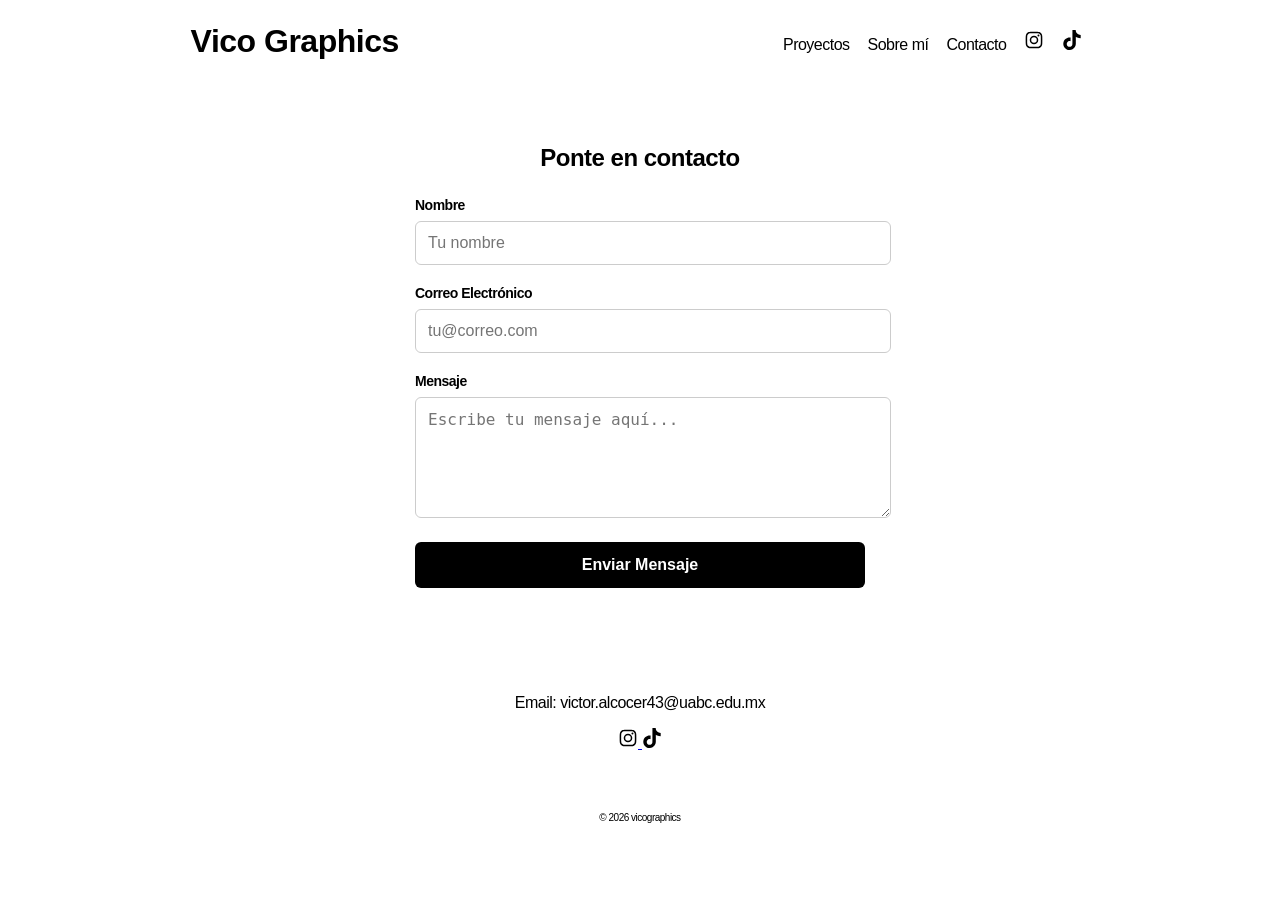
==== Contactos/index.html @ 78f0eabb "pagina contactos" ====
<!DOCTYPE html>
<html lang="es">
<head>
    <meta charset="UTF-8">
    <title>Vico Graphics</title>
    <link rel="stylesheet" href="../styles.css">
    <link rel="icon" type="image/png" href="../icons/favicon.png">
</head>
<body>

<header>
    <h1>Vico Graphics</h1>
    <nav>
        <a href="../index.html">Proyectos</a>
        <a href="../SobreMí/index.html">Sobre mí</a>
        <a href="index.html">Contacto</a>
        <a href="https://www.instagram.com/vicographics/" target="_blank">
            <img src="../icons/instagram-53.svg" alt="instagram" width="20" height="20">
        </a>
        <a href="https://www.tiktok.com/@vicographics" target="_blank">
            <img src="../icons/tiktok-icon-original.svg" alt="tiktok" width="20" height="20">
        </a>
    </nav>
</header>

<!-- Contacto -->
<div class="contact-container">
        <h2>Ponte en contacto</h2>
        
        <form action="https://formspree.io/f/mojrqrzd" method="POST">
            
            <div class="input-group">
                <label for="name">Nombre</label>
                <input type="text" id="name" name="nombre" placeholder="Tu nombre" required>
            </div>

            <div class="input-group">
                <label for="email">Correo Electrónico</label>
                <input type="email" id="email" name="email" placeholder="tu@correo.com" required>
            </div>

            <div class="input-group">
                <label for="message">Mensaje</label>
                <textarea id="message" name="mensaje" rows="5" placeholder="Escribe tu mensaje aquí..." required></textarea>
            </div>

            <button type="submit">Enviar Mensaje</button>
        </form>
    </div>

<section id="contacto" class="section">
    <p>Email: victor.alcocer43@uabc.edu.mx</p>
    <a href="https://www.instagram.com/vicographics/" target="_blank">
            <img src="../icons/instagram-53.svg" alt="instagram" width="20" height="20">
        </a>
        <a href="https://www.tiktok.com/@vicographics" target="_blank">
            <img src="../icons/tiktok-icon-original.svg" alt="tiktok" width="20" height="20">
        </a>
</section>

<footer>
    <p>© 2026 vicographics</p>
</footer>

<script src="script.js"></script>
</body>
</html>
---- styles.css ----
body {
    margin: 0px;
    font-family: Helvetica, sans-serif;
    letter-spacing: -0.5px;
    background: white;
    color: black;
}

/* Header */
header {
    position: sticky;
    top: 0;
    z-index: 1000;
    display: flex;
    align-items: center;
    justify-content: space-around;
    padding: 2px;
    background: rgba(255, 255, 255, 0.3);
    backdrop-filter: blur(10px);
    -webkit-backdrop-filter: blur(10px);
}

nav a {
    margin: 0 7px;
    color: black;
    text-decoration: none;
}

/* Columnas */
.contenedor-columnas {
    display: flex;
    text-align: left;
    gap: 20px;
    margin: 40px auto;
    max-width: 1000px;
}

.columna {
  flex: 1;
  background-color: white;
  padding: 20px;
  border-radius: 0;
}

/* Carrusel */
.carousel {
    position: relative;
    overflow: hidden;
}

.carousel-container {
    position: relative;
    max-width: 100%;
    margin: auto;
    overflow: hidden;
    border-radius: 0;
}

.carousel-track {
    display: flex;
}

.slide {
    min-width: 100%;
    display: none;
    transition: opacity 0.5s;

}

.slide.active {
    display: block;
}

/* Contacto */
.contact-container {
    align-items: center;
    justify-content: center;
    background-color: #ffffff;
    padding: 40px;
    border-radius: 12px;
    width: 100%;
    max-width: 450px;
    margin: 0 auto;
}

.contact-container h2 {
    text-align: center;
    margin-bottom: 25px;
    color: black;
    font-size: 24px;
}

.input-group {
    margin-bottom: 20px;
}

.input-group label {
    display: block;
    margin-bottom: 8px;
    color: black;
    font-weight: 600;
    font-size: 14px;
}

.input-group input,
.input-group textarea {
    width: 100%;
    padding: 12px;
    border: 1px solid #ccc;
    border-radius: 6px;
    font-size: 16px;
    transition: border-color 0.3s ease;
    resize: vertical; 
}

.input-group input:focus,
.input-group textarea:focus {
    outline: none;
    border-color: black;
    box-shadow: 0 0 5px rgba(52, 152, 219, 0.3);
}

button {
    width: 100%;
    padding: 14px;
    background-color: black;
    color: white;
    border: none;
    border-radius: 6px;
    font-size: 16px;
    font-weight: bold;
    cursor: pointer;
    transition: background-color 0.3s ease, transform 0.1s ease;
}

button:hover {
    background-color: #2980b9;
}

button:active {
    transform: scale(0.98);
}

/* Botones */
.btn {
    position: absolute;
    top: 50%;
    transform: translateY(-50%);
    background: rgb(255, 255, 255);
    backdrop-filter: blur(10px);
    -webkit-backdrop-filter: blur(10px);
    border: none;
    color: white;
    padding: 10px;
    cursor: pointer;
    border-radius: 25%;
}

.prev { left: 10px; }
.next { right: 10px; }

/* Dots */
.dots {
    text-align: center;
    margin-top: 10px;
}

.dot {
    height: 12px;
    width: 12px;
    margin: 5px;
    background: gray;
    display: inline-block;
    border-radius: 50%;
    cursor: pointer;
}

.dot.active {
    background: lightgrey;
}


.slides img {
    width: 100%;
    display: none;
}

.slides img.active {
    display: block;
}

/* Botones */
.prev, .next {
    position: absolute;
    top: 50%;
    background: rgba(0,0,0,0.5);
    border: none;
    color: black;
    padding: 10px;
    cursor: pointer;
}

.prev { left: 10px; }
.next { right: 10px; }

/* Secciones */
.section {
    padding: 50px;
    text-align: center;
}

/* Grid de proyectos */
.grid {
    display: flex;
    gap: 20px;
    justify-content: center;
}

.card {
    background: white;
    color: black;
    padding: 30px;
    border-radius: 0;
    transition: transform 0.3s;
}

.card:hover {
    transform: scale(1.1);
}

.proyecto-detalle {
    padding: 60px;
    background: rgba(255,255,255,0.1);
    margin: 20px;
    border-radius: 0;
}

.galeria {
    display: flex;
    gap: 15px;
    justify-content: center;
    flex-wrap: wrap;
}

.galeria img {
    width: 250px;
    border-radius: 0;
    transition: transform 0.3s;
    cursor: pointer;
}

.galeria img:hover {
    transform: scale(1.1);
}

/* Footer */
footer {
    font-size: 10px;
    text-align: center;
}
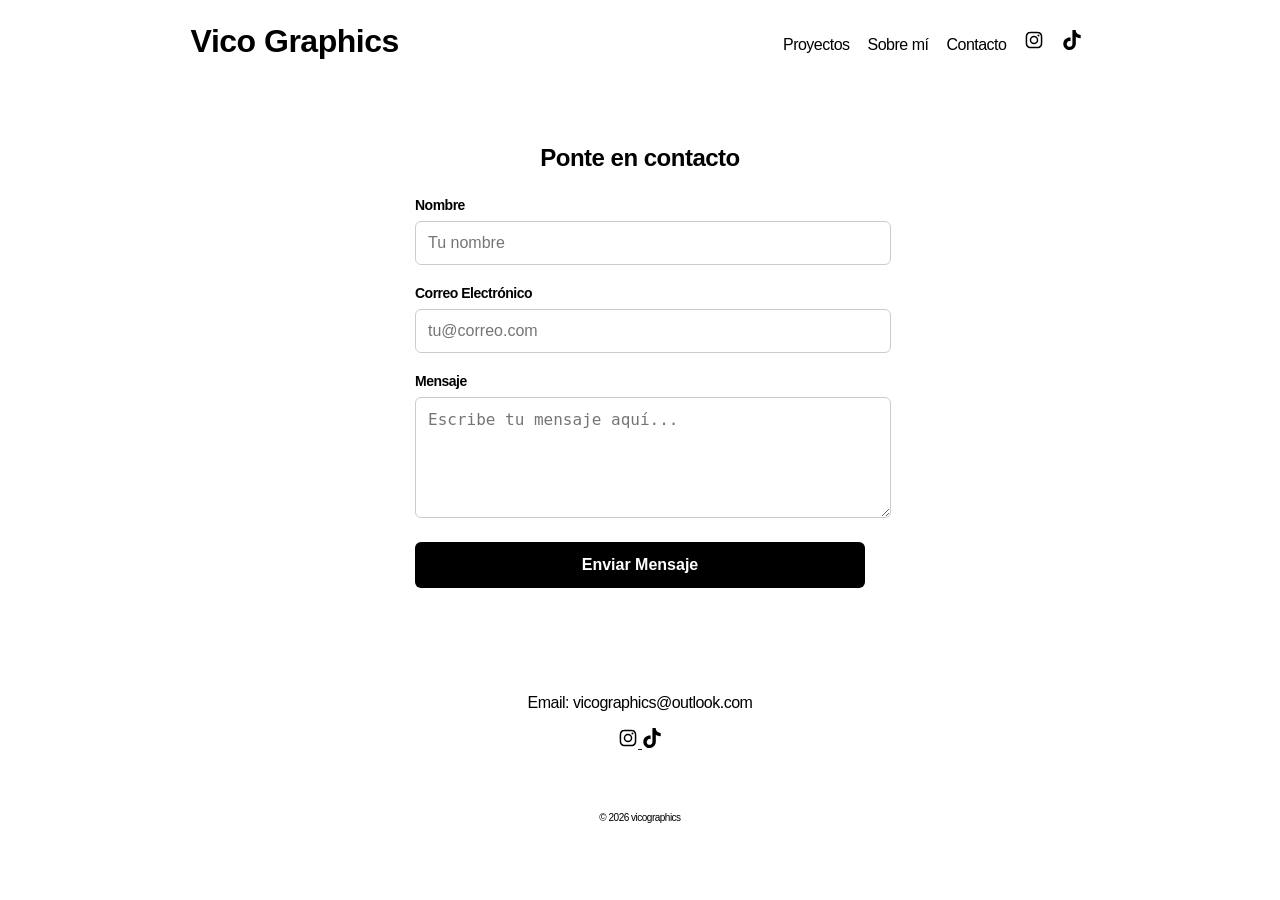
==== commit fcf2bd9a: "pagina contacto" ====
--- a/Contactos/index.html
+++ b/Contactos/index.html
@@ -49,7 +49,7 @@
     </div>
 
 <section id="contacto" class="section">
-    <p>Email: victor.alcocer43@uabc.edu.mx</p>
+    <p>Email: vicographics@outlook.com</p>
     <a href="https://www.instagram.com/vicographics/" target="_blank">
             <img src="../icons/instagram-53.svg" alt="instagram" width="20" height="20">
         </a>
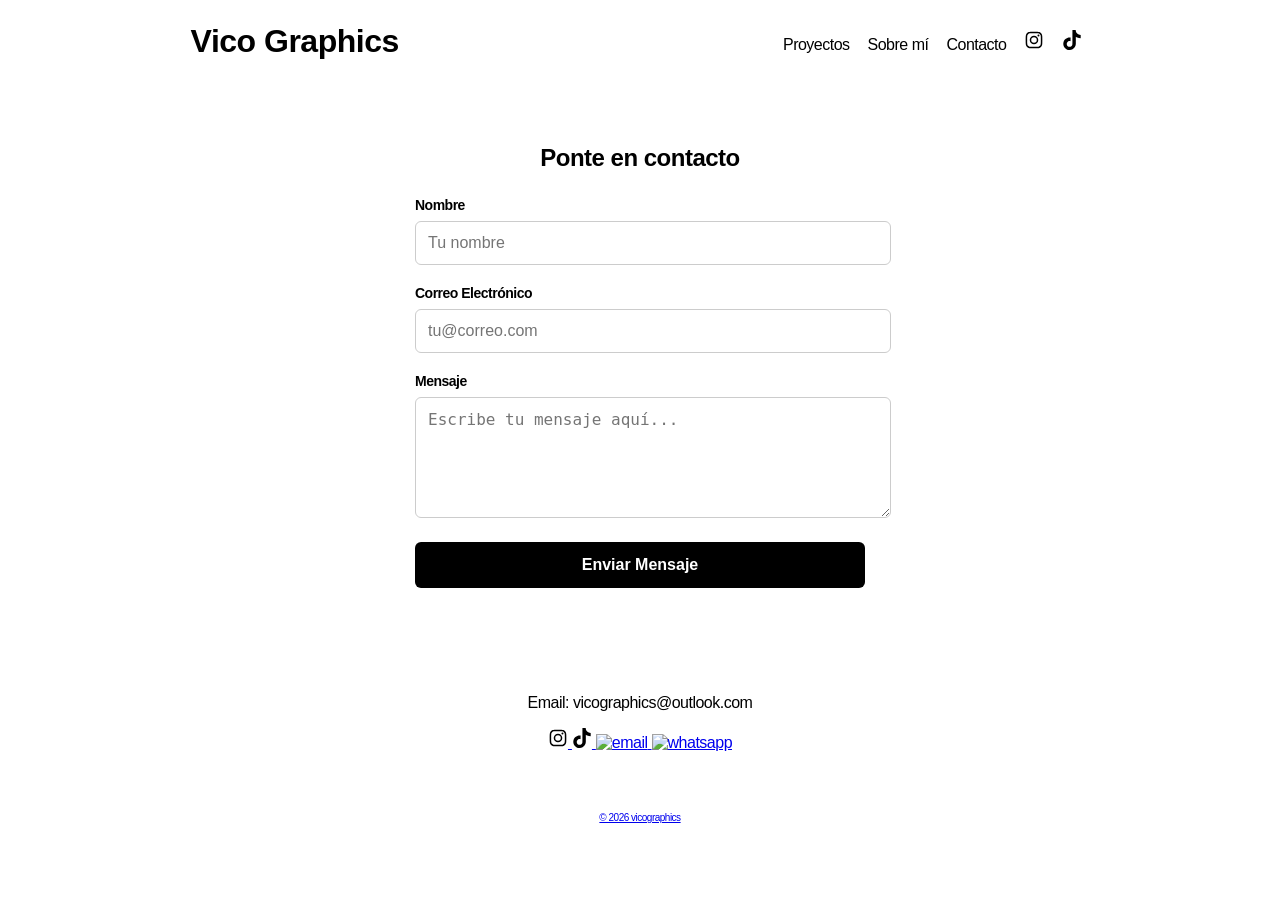
==== commit f3dc6a6a: "pagina contacto" ====
--- a/Contactos/index.html
+++ b/Contactos/index.html
@@ -56,6 +56,11 @@
         <a href="https://www.tiktok.com/@vicographics" target="_blank">
             <img src="../icons/tiktok-icon-original.svg" alt="tiktok" width="20" height="20">
         </a>
+        <a href="mailto:your.vicographics@outlook.com" target="_blank">
+            <img src="icons/email-icon.svg" alt="email" width="20" height="20">
+        </a>
+    <a href="https://wa.me/message/QQ6FGICJPWHGJ1" target="_blank">
+            <img src="icons/whatsapp-icon.svg" alt="whatsapp" width="20" height="20">
 </section>
 
 <footer>
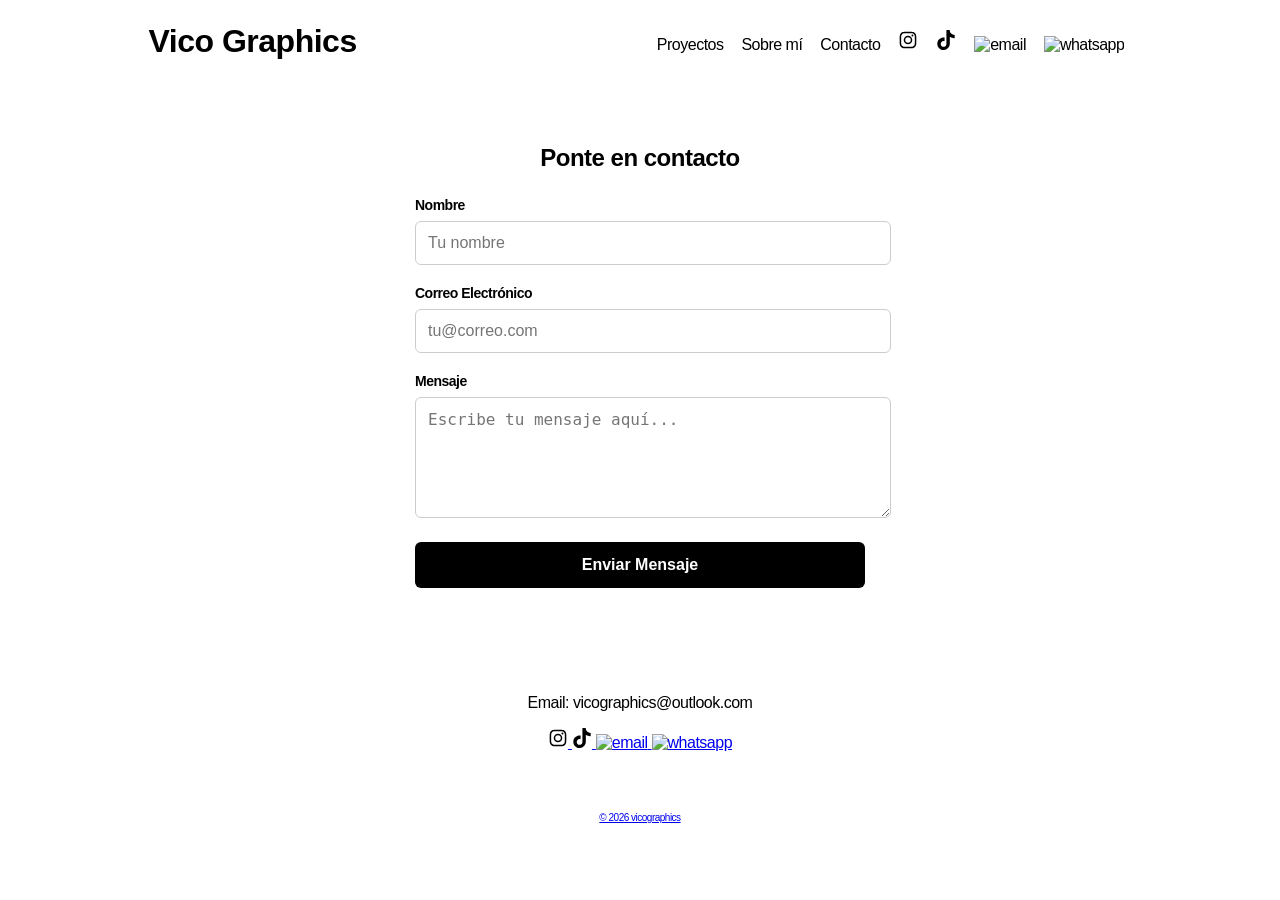
==== commit c5df810e: "pagina contacto" ====
--- a/Contactos/index.html
+++ b/Contactos/index.html
@@ -19,6 +19,11 @@
         </a>
         <a href="https://www.tiktok.com/@vicographics" target="_blank">
             <img src="../icons/tiktok-icon-original.svg" alt="tiktok" width="20" height="20">
+        <a href="mailto:your.vicographics@outlook.com" target="_blank">
+            <img src="icons/email-icon.svg" alt="email" width="20" height="20">
+        </a>
+    <a href="https://wa.me/message/QQ6FGICJPWHGJ1" target="_blank">
+            <img src="icons/whatsapp-icon.svg" alt="whatsapp" width="20" height="20">
         </a>
     </nav>
 </header>
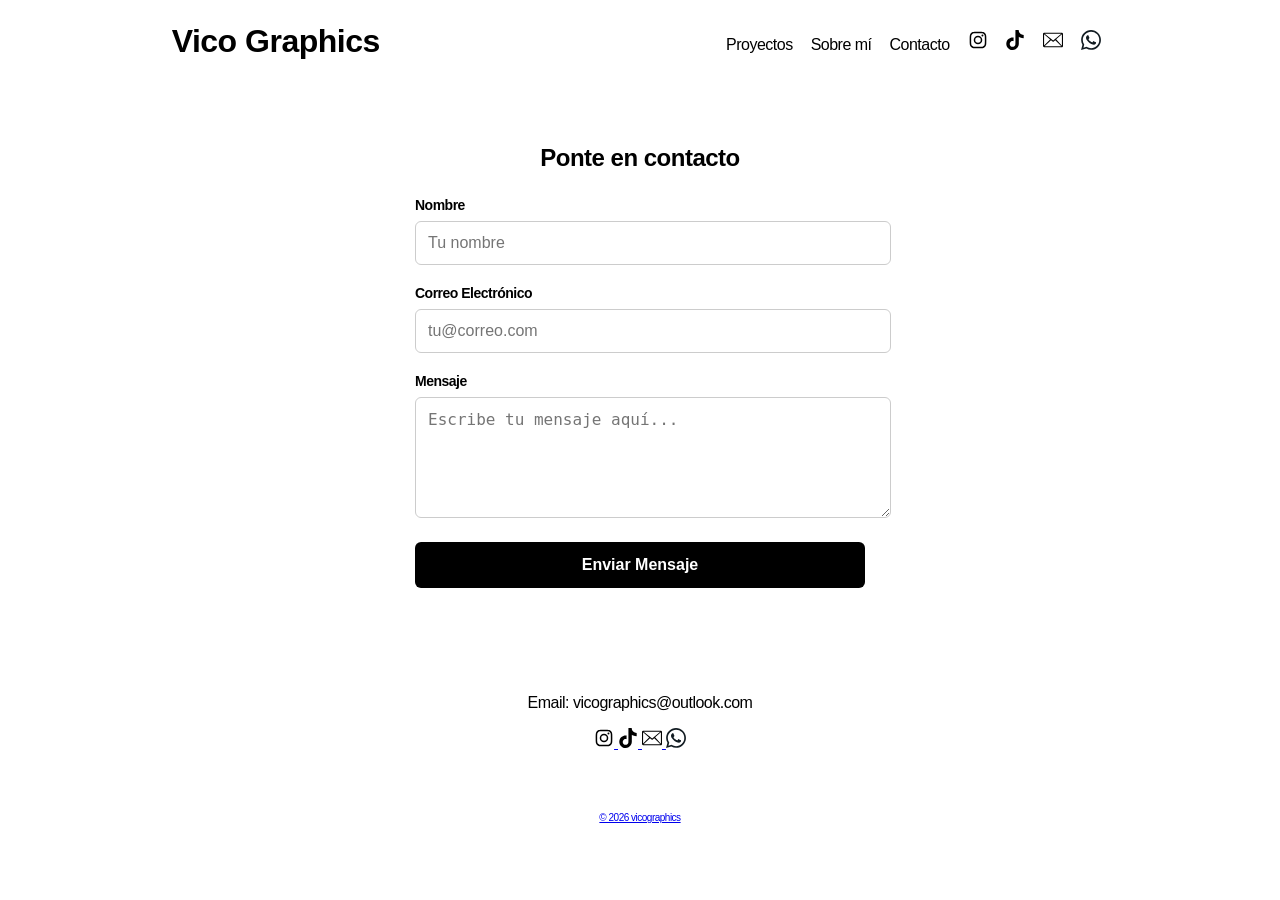
==== commit e713dcc1: "pagina contacto" ====
--- a/Contactos/index.html
+++ b/Contactos/index.html
@@ -20,10 +20,10 @@
         <a href="https://www.tiktok.com/@vicographics" target="_blank">
             <img src="../icons/tiktok-icon-original.svg" alt="tiktok" width="20" height="20">
         <a href="mailto:your.vicographics@outlook.com" target="_blank">
-            <img src="icons/email-icon.svg" alt="email" width="20" height="20">
+            <img src="../icons/email-icon.svg" alt="email" width="20" height="20">
         </a>
     <a href="https://wa.me/message/QQ6FGICJPWHGJ1" target="_blank">
-            <img src="icons/whatsapp-icon.svg" alt="whatsapp" width="20" height="20">
+            <img src="../icons/whatsapp-icon.svg" alt="whatsapp" width="20" height="20">
         </a>
     </nav>
 </header>
@@ -62,10 +62,10 @@
             <img src="../icons/tiktok-icon-original.svg" alt="tiktok" width="20" height="20">
         </a>
         <a href="mailto:your.vicographics@outlook.com" target="_blank">
-            <img src="icons/email-icon.svg" alt="email" width="20" height="20">
+            <img src="../icons/email-icon.svg" alt="email" width="20" height="20">
         </a>
     <a href="https://wa.me/message/QQ6FGICJPWHGJ1" target="_blank">
-            <img src="icons/whatsapp-icon.svg" alt="whatsapp" width="20" height="20">
+            <img src="../icons/whatsapp-icon.svg" alt="whatsapp" width="20" height="20">
 </section>
 
 <footer>
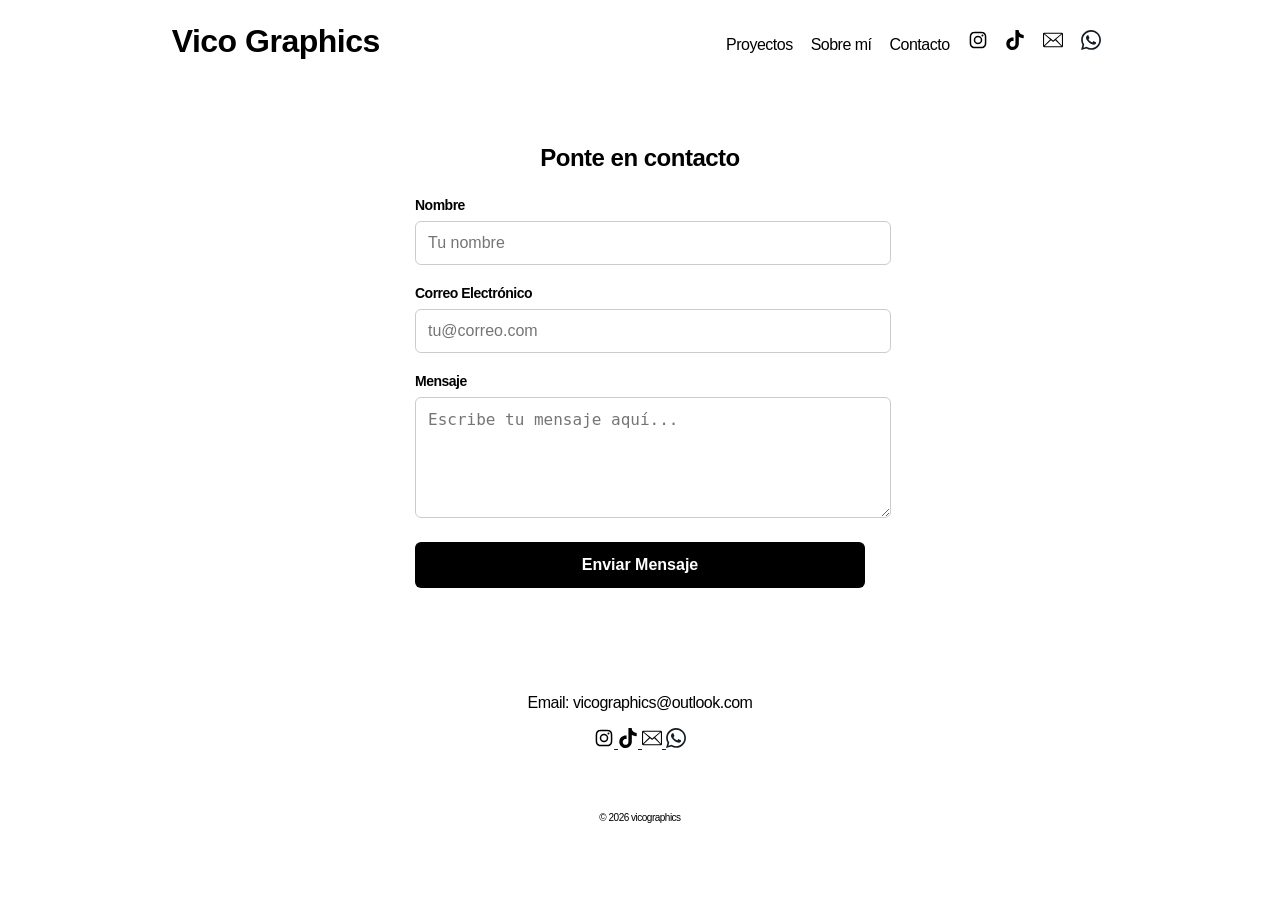
==== commit b67b9aef: "pagina contacto" ====
--- a/Contactos/index.html
+++ b/Contactos/index.html
@@ -19,7 +19,7 @@
         </a>
         <a href="https://www.tiktok.com/@vicographics" target="_blank">
             <img src="../icons/tiktok-icon-original.svg" alt="tiktok" width="20" height="20">
-        <a href="mailto:your.vicographics@outlook.com" target="_blank">
+        <a href="mailto:vicographics@outlook.com" target="_blank">
             <img src="../icons/email-icon.svg" alt="email" width="20" height="20">
         </a>
     <a href="https://wa.me/message/QQ6FGICJPWHGJ1" target="_blank">
@@ -61,11 +61,12 @@
         <a href="https://www.tiktok.com/@vicographics" target="_blank">
             <img src="../icons/tiktok-icon-original.svg" alt="tiktok" width="20" height="20">
         </a>
-        <a href="mailto:your.vicographics@outlook.com" target="_blank">
+        <a href="mailto:vicographics@outlook.com" target="_blank">
             <img src="../icons/email-icon.svg" alt="email" width="20" height="20">
         </a>
     <a href="https://wa.me/message/QQ6FGICJPWHGJ1" target="_blank">
             <img src="../icons/whatsapp-icon.svg" alt="whatsapp" width="20" height="20">
+        </a>
 </section>
 
 <footer>
